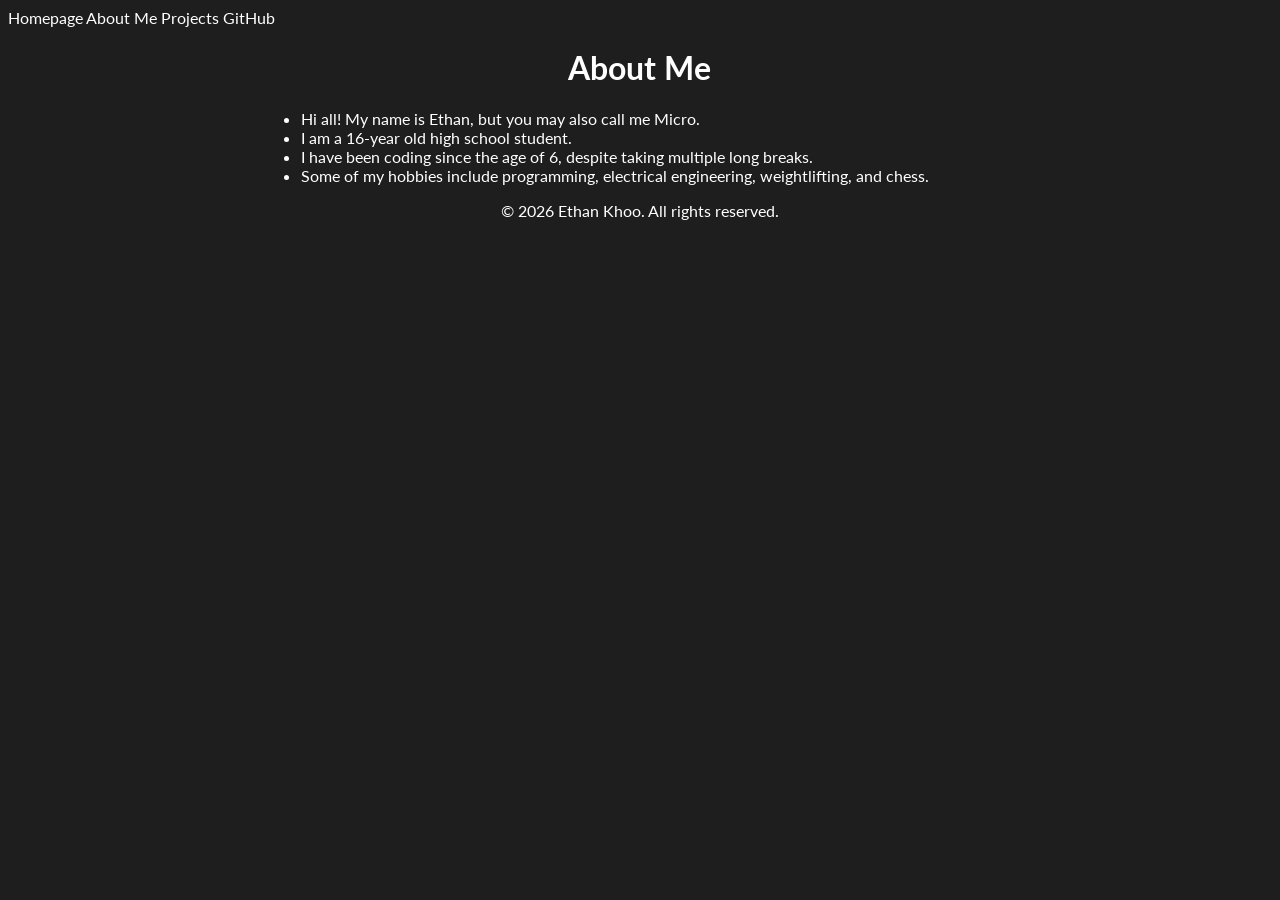
==== about.html @ 7eddb87f "v0.1: Initialized core HTML with main pages and basic CSS" ====
<!DOCTYPE html>
<html lang="en">

    <head>
        <title>About Me</title>
        <meta charset="utf-8">
        <meta name="description" content="Information you need to know about myself.">
        <meta name="keywords" content="Programming, Coding, Engineering, Hardware, Software">
        <meta name="author" content="Ethan Khoo">
        <meta name="viewport" content="width=device-width, initial-scale=1.0">
        <link rel="stylesheet" href="style.css">
        <link href='https://fonts.googleapis.com/css?family=Lato' rel='stylesheet'>
    </head>

    <body>
        <header>
            <nav>
                <a href="/index.html">Homepage</a>
                <a href="/about.html">About Me</a> 
                <a href="/projects.html">Projects</a>
                <a href="https://github.com/MicroChip818" target="blank">GitHub</a>
            </nav>
        </header>

        <main>
            <h1>About Me</h1>
            <ul>
                <li>Hi all! My name is Ethan, but you may also call me Micro.</li>
                <li>I am a 16-year old high school student.</li>
                <li>I have been coding since the age of 6, despite taking multiple long breaks.</li>
                <li>Some of my hobbies include programming, electrical engineering, weightlifting, and chess.</li>
            </ul>
        </main>

        <footer>
            <p>© 2026 Ethan Khoo. All rights reserved.</p>
        </footer>
    </body>
</html>
---- style.css ----
body {
    background-color: rgb(30, 30, 30);
    color: rgb(255, 255, 255);
    font-family: 'Lato', sans-serif;
}

h1 {
    text-align: center;
}

main {
    max-width: 60%;
    margin: 0 auto;
}

a {
    color: rgb(255, 255, 255);
    text-decoration: none;
}

.page-intro, footer {
    text-align: center;
}

img {
    max-width: 95%;
}
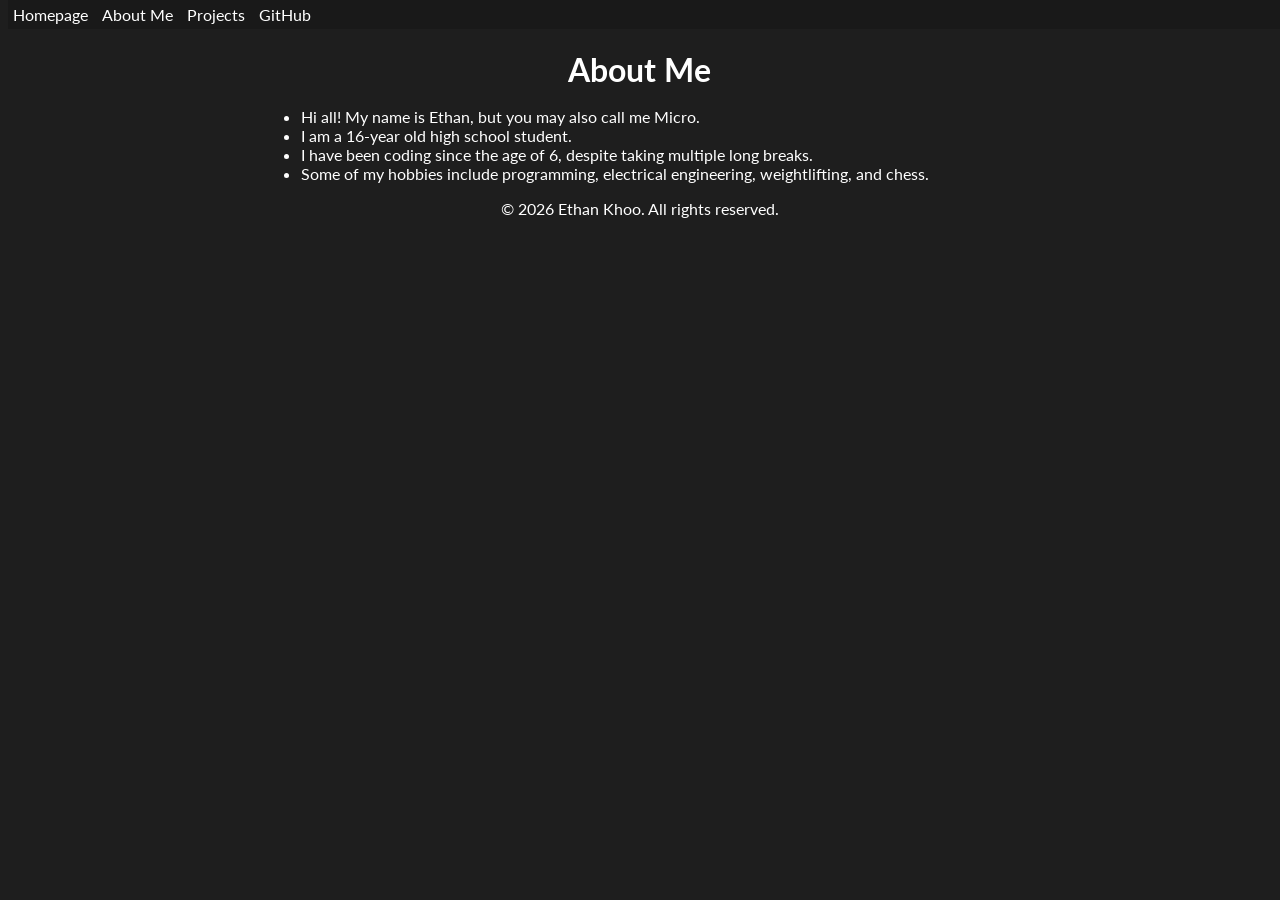
==== commit 3624747e: "v0.1.1: Polished element margins and enhanced the appearance of my featured projects" ====
--- a/about.html
+++ b/about.html
@@ -2,9 +2,9 @@
 <html lang="en">
 
     <head>
-        <title>About Me</title>
+        <title>Micro's Dev Homepage</title>
         <meta charset="utf-8">
-        <meta name="description" content="Information you need to know about myself.">
+        <meta name="description" content="A homepage for my featured projects.">
         <meta name="keywords" content="Programming, Coding, Engineering, Hardware, Software">
         <meta name="author" content="Ethan Khoo">
         <meta name="viewport" content="width=device-width, initial-scale=1.0">
@@ -15,25 +15,27 @@
     <body>
         <header>
             <nav>
-                <a href="/index.html">Homepage</a>
-                <a href="/about.html">About Me</a> 
-                <a href="/projects.html">Projects</a>
-                <a href="https://github.com/MicroChip818" target="blank">GitHub</a>
+                <a href="/index.html" class="nav-links">Homepage</a>
+                <a href="/about.html" class="nav-links">About Me</a> 
+                <a href="/projects.html" class="nav-links">Projects</a>
+                <a href="https://github.com/MicroChip818" target="blank" class="nav-links">GitHub</a>
             </nav>
         </header>
 
-        <main>
-            <h1>About Me</h1>
-            <ul>
-                <li>Hi all! My name is Ethan, but you may also call me Micro.</li>
-                <li>I am a 16-year old high school student.</li>
-                <li>I have been coding since the age of 6, despite taking multiple long breaks.</li>
-                <li>Some of my hobbies include programming, electrical engineering, weightlifting, and chess.</li>
-            </ul>
-        </main>
+        <div class="main">
+            <main>
+                <h1>About Me</h1>
+                <ul>
+                    <li>Hi all! My name is Ethan, but you may also call me Micro.</li>
+                    <li>I am a 16-year old high school student.</li>
+                    <li>I have been coding since the age of 6, despite taking multiple long breaks.</li>
+                    <li>Some of my hobbies include programming, electrical engineering, weightlifting, and chess.</li>
+                </ul>
+            </main>
 
-        <footer>
-            <p>© 2026 Ethan Khoo. All rights reserved.</p>
-        </footer>
+            <footer>
+                <p>© 2026 Ethan Khoo. All rights reserved.</p>
+            </footer>
+        </div>
     </body>
 </html>
--- a/style.css
+++ b/style.css
@@ -4,18 +4,55 @@
     font-family: 'Lato', sans-serif;
 }
 
-h1 {
+nav {
+    position: fixed;
+    top: 0;
+    background-color: rgb(25, 25, 25);
+    width: 100%;
+    z-index: 1;
+    padding-block: 5px;
+}
+
+.nav-links {
+    margin-inline: 5px;
+}
+
+p {
+    margin-top: 8px;
+    margin-bottom: 8px;
+}
+
+h1 { 
     text-align: center;
+    margin-bottom: 18px;
+}
+
+h2 {
+    margin-top: 12px;
+    margin-bottom: 12px;
 }
 
 main {
     max-width: 60%;
     margin: 0 auto;
+    margin-top: 50px;
 }
 
 a {
     color: rgb(255, 255, 255);
     text-decoration: none;
+}
+
+.projects {
+    border-style: solid;
+    border-color: rgb(41, 41, 143);
+    background-color: rgb(4, 84, 163);
+    border-width: 6px;
+    border-radius: 25px;
+    padding-bottom: 15px;
+    padding-inline: 10px;
+    margin-block: 15px;
+    text-align: center;
 }
 
 .page-intro, footer {
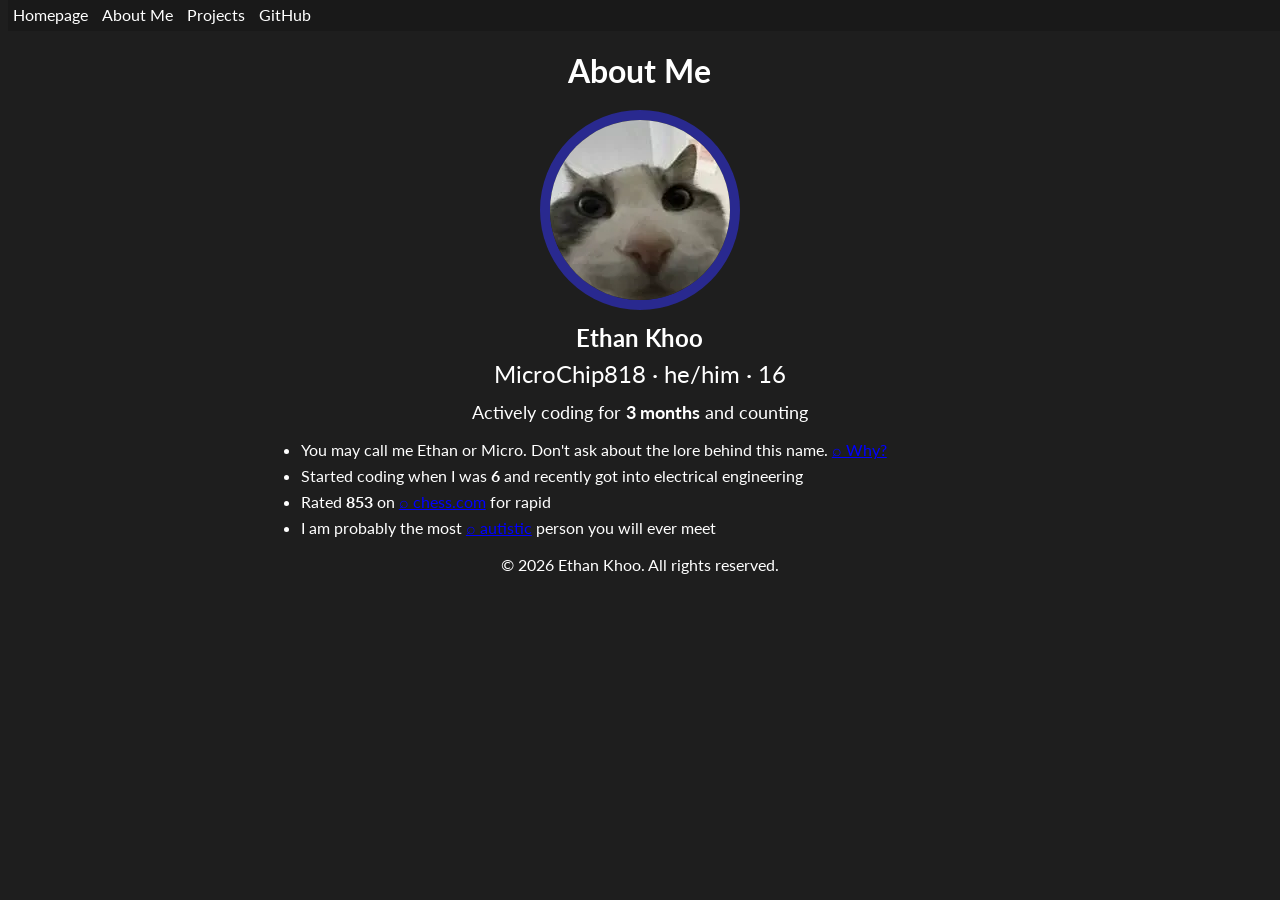
==== commit 3679056b: "v0.1.2: Reworked About Me page" ====
--- a/about.html
+++ b/about.html
@@ -15,9 +15,9 @@
     <body>
         <header>
             <nav>
-                <a href="/index.html" class="nav-links">Homepage</a>
-                <a href="/about.html" class="nav-links">About Me</a> 
-                <a href="/projects.html" class="nav-links">Projects</a>
+                <a href="index.html" class="nav-links">Homepage</a>
+                <a href="about.html" class="nav-links">About Me</a> 
+                <a href="projects.html" class="nav-links">Projects</a>
                 <a href="https://github.com/MicroChip818" target="blank" class="nav-links">GitHub</a>
             </nav>
         </header>
@@ -25,11 +25,19 @@
         <div class="main">
             <main>
                 <h1>About Me</h1>
+                <img class="profile" src="images/profile.png" alt="My profile picture on almost all socials.">
+                <div class="nickname">
+                    <p><b>Ethan Khoo</b></p>
+                    <p>MicroChip818 · he/him · 16</p>
+                </div>
+                <p class="coding-status">Actively coding for <b>3 months</b> and counting</p>
+
+
                 <ul>
-                    <li>Hi all! My name is Ethan, but you may also call me Micro.</li>
-                    <li>I am a 16-year old high school student.</li>
-                    <li>I have been coding since the age of 6, despite taking multiple long breaks.</li>
-                    <li>Some of my hobbies include programming, electrical engineering, weightlifting, and chess.</li>
+                    <li>You may call me Ethan or Micro. Don't ask about the lore behind this name. <a href="https://www.youtube.com/watch?v=dQw4w9WgXcQ" class="about-links">⌕ Why?</a></li>
+                    <li>Started coding when I was <b>6</b> and recently got into electrical engineering</li>
+                    <li>Rated <b>853</b> on <a href="https://chess.com" target="_blank" class="about-links">⌕ chess.com</a> for rapid</li>
+                    <li>I am probably the most <a href="https://en.wikipedia.org/wiki/Autism" target="_blank" class="about-links">⌕ autistic</a> person you will ever meet</li>
                 </ul>
             </main>
 
--- a/style.css
+++ b/style.css
@@ -2,6 +2,8 @@
     background-color: rgb(30, 30, 30);
     color: rgb(255, 255, 255);
     font-family: 'Lato', sans-serif;
+        line-height: 1.3;
+
 }
 
 nav {
@@ -17,9 +19,9 @@
     margin-inline: 5px;
 }
 
-p {
-    margin-top: 8px;
-    margin-bottom: 8px;
+p, li {
+    margin-top: 5px;
+    margin-bottom: 5px;
 }
 
 h1 { 
@@ -43,6 +45,10 @@
     text-decoration: none;
 }
 
+a:hover {
+    color: rgb(0, 0, 255);
+}
+
 .projects {
     border-style: solid;
     border-color: rgb(41, 41, 143);
@@ -55,10 +61,36 @@
     text-align: center;
 }
 
-.page-intro, footer {
+img {
+    max-width: 95%;
+    display: block;
+    margin: auto;
+}
+
+.profile {
+    border: solid;
+    border-color: rgb(41, 41, 143);
+    border-radius: 100%;
+    border-width: 10px;
+}
+
+.nickname {
+    font-size: 24px;
+    margin-top: 12px;
     text-align: center;
 }
 
-img {
-    max-width: 95%;
+.coding-status {
+    font-size: 18px;
+    margin-top: 12px;
+    text-align: center;
+}
+
+.about-links {
+    text-decoration: underline;
+    color: rgb(0, 0, 255)
+}
+
+.page-intro, footer {
+    text-align: center;
 }
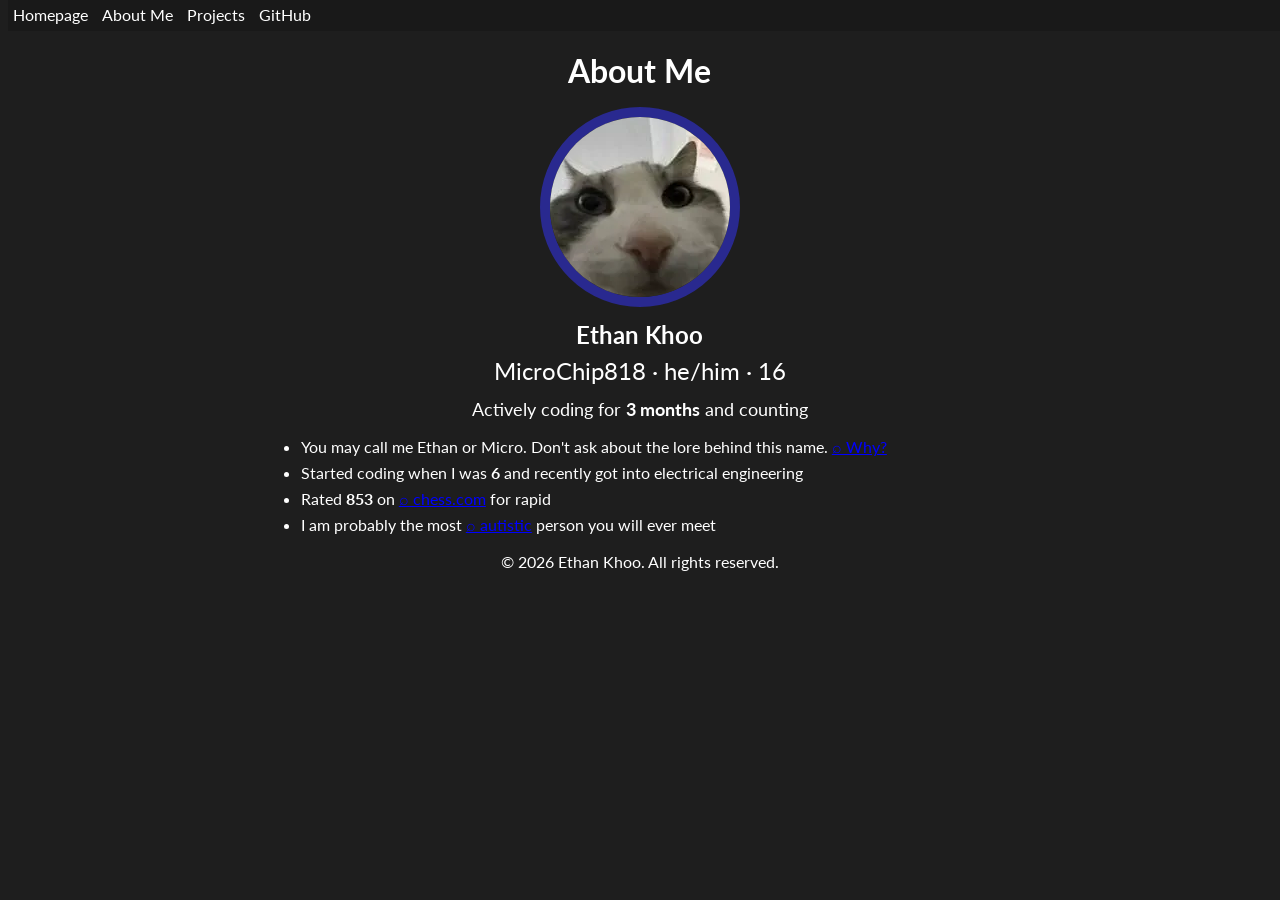
==== commit e1244862: "v0.2: Core HTML and CSS polished, with added project descriptions and tags" ====
--- a/about.html
+++ b/about.html
@@ -32,7 +32,6 @@
                 </div>
                 <p class="coding-status">Actively coding for <b>3 months</b> and counting</p>
 
-
                 <ul>
                     <li>You may call me Ethan or Micro. Don't ask about the lore behind this name. <a href="https://www.youtube.com/watch?v=dQw4w9WgXcQ" class="about-links">⌕ Why?</a></li>
                     <li>Started coding when I was <b>6</b> and recently got into electrical engineering</li>
--- a/style.css
+++ b/style.css
@@ -26,7 +26,7 @@
 
 h1 { 
     text-align: center;
-    margin-bottom: 18px;
+    margin-bottom: 15px;
 }
 
 h2 {
@@ -46,19 +46,23 @@
 }
 
 a:hover {
-    color: rgb(0, 0, 255);
+    color: rgb(0, 162, 255);
 }
 
 .projects {
     border-style: solid;
     border-color: rgb(41, 41, 143);
-    background-color: rgb(4, 84, 163);
+    background-color: rgb(13, 118, 223);
     border-width: 6px;
     border-radius: 25px;
     padding-bottom: 15px;
     padding-inline: 10px;
     margin-block: 15px;
     text-align: center;
+}
+
+.project-names {
+    font-size: 18px;
 }
 
 img {
@@ -86,7 +90,7 @@
     text-align: center;
 }
 
-.about-links {
+.about-links, .about-links:hover {
     text-decoration: underline;
     color: rgb(0, 0, 255)
 }
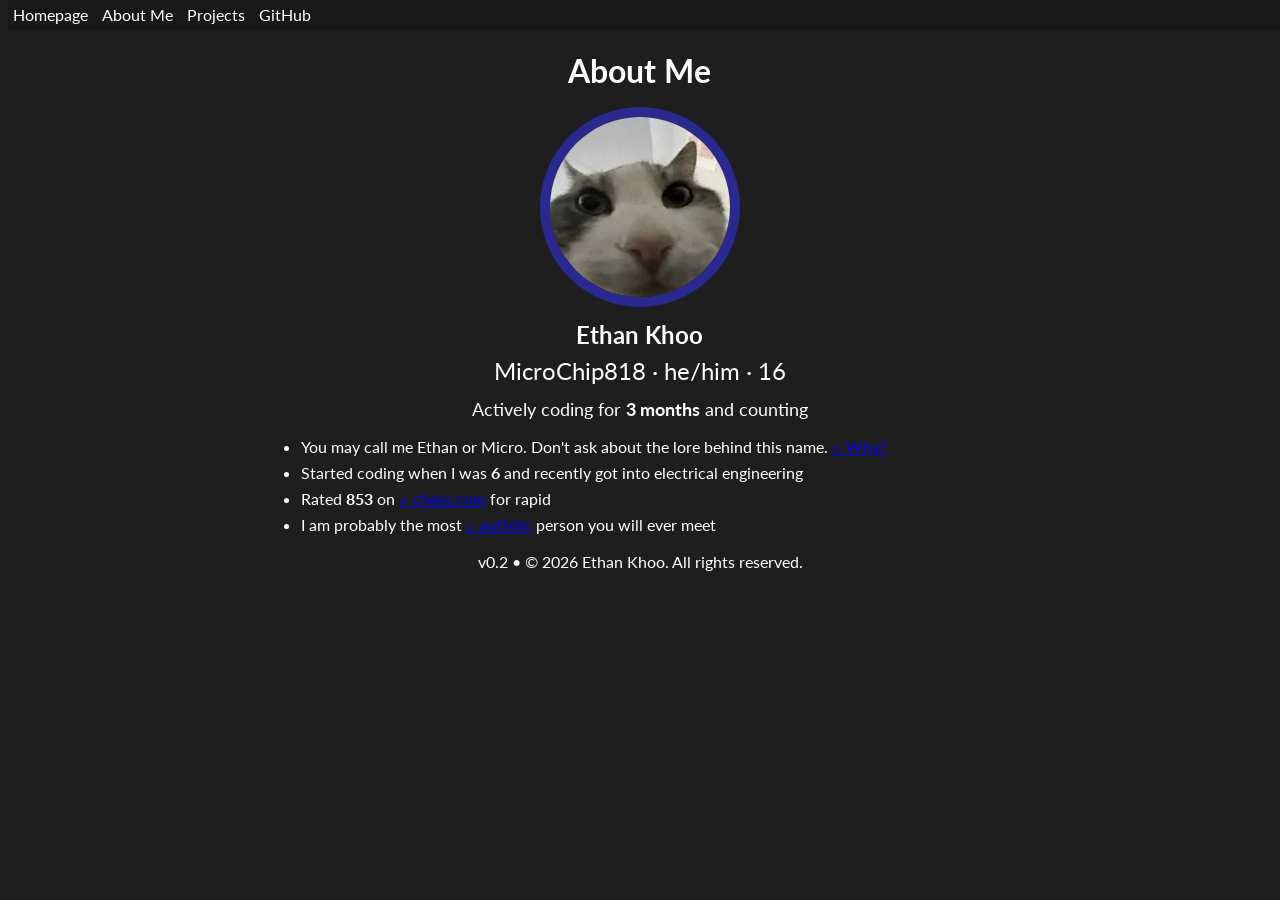
==== commit 4e733c94: "Polished README by adding programming languages used to build my site, as well as a screenshot and l" ====
--- a/about.html
+++ b/about.html
@@ -9,7 +9,7 @@
         <meta name="author" content="Ethan Khoo">
         <meta name="viewport" content="width=device-width, initial-scale=1.0">
         <link rel="stylesheet" href="style.css">
-        <link href='https://fonts.googleapis.com/css?family=Lato' rel='stylesheet'>
+        <link href="https://fonts.googleapis.com/css2?family=Lato:wght@400;700&display=swap" rel="stylesheet">
     </head>
 
     <body>
@@ -22,27 +22,25 @@
             </nav>
         </header>
 
-        <div class="main">
-            <main>
-                <h1>About Me</h1>
-                <img class="profile" src="images/profile.png" alt="My profile picture on almost all socials.">
-                <div class="nickname">
-                    <p><b>Ethan Khoo</b></p>
-                    <p>MicroChip818 · he/him · 16</p>
-                </div>
-                <p class="coding-status">Actively coding for <b>3 months</b> and counting</p>
+        <main>
+            <h1>About Me</h1>
+            <img class="profile" src="images/profile.png" alt="My profile picture on almost all socials.">
+            <div class="nickname">
+                <p><b>Ethan Khoo</b></p>
+                <p>MicroChip818 · he/him · 16</p>
+            </div>
+            <p class="coding-status">Actively coding for <b>3 months</b> and counting</p>
 
-                <ul>
-                    <li>You may call me Ethan or Micro. Don't ask about the lore behind this name. <a href="https://www.youtube.com/watch?v=dQw4w9WgXcQ" class="about-links">⌕ Why?</a></li>
-                    <li>Started coding when I was <b>6</b> and recently got into electrical engineering</li>
-                    <li>Rated <b>853</b> on <a href="https://chess.com" target="_blank" class="about-links">⌕ chess.com</a> for rapid</li>
-                    <li>I am probably the most <a href="https://en.wikipedia.org/wiki/Autism" target="_blank" class="about-links">⌕ autistic</a> person you will ever meet</li>
-                </ul>
-            </main>
+            <ul>
+                <li>You may call me Ethan or Micro. Don't ask about the lore behind this name. <a href="https://www.youtube.com/watch?v=dQw4w9WgXcQ" class="about-links">⌕ Why?</a></li>
+                <li>Started coding when I was <b>6</b> and recently got into electrical engineering</li>
+                <li>Rated <b>853</b> on <a href="https://chess.com" target="_blank" class="about-links">⌕ chess.com</a> for rapid</li>
+                <li>I am probably the most <a href="https://en.wikipedia.org/wiki/Autism" target="_blank" class="about-links">⌕ autistic</a> person you will ever meet</li>
+            </ul>
+        </main>
 
-            <footer>
-                <p>© 2026 Ethan Khoo. All rights reserved.</p>
-            </footer>
-        </div>
+        <footer>
+            <p>v0.2 • © 2026 Ethan Khoo. All rights reserved.</p>
+        </footer>
     </body>
 </html>
--- a/style.css
+++ b/style.css
@@ -2,8 +2,7 @@
     background-color: rgb(30, 30, 30);
     color: rgb(255, 255, 255);
     font-family: 'Lato', sans-serif;
-        line-height: 1.3;
-
+    line-height: 1.3;
 }
 
 nav {
@@ -61,6 +60,37 @@
     text-align: center;
 }
 
+.entry {
+    position: fixed;
+    top: 50%;
+    left: 50%;
+    transform: translate(-50%, -50%);
+    height: 175px;
+    width: 175px;
+    border-style: solid;
+    background-color: rgb(0, 0, 255);
+    border-width: 5px;
+    border-radius: 100%;
+    font-family: Lato, sans-serif;
+    color: rgb(255, 255, 255);
+}
+
+.entry:hover {
+    cursor: pointer;
+}
+
+.entry-intro {
+    font-size: 24px;
+}
+
+.entry-clicks {
+    font-size: 18px;
+}
+
+.global-clicks:hover {
+    cursor: pointer;
+}
+
 .project-names {
     font-size: 18px;
 }
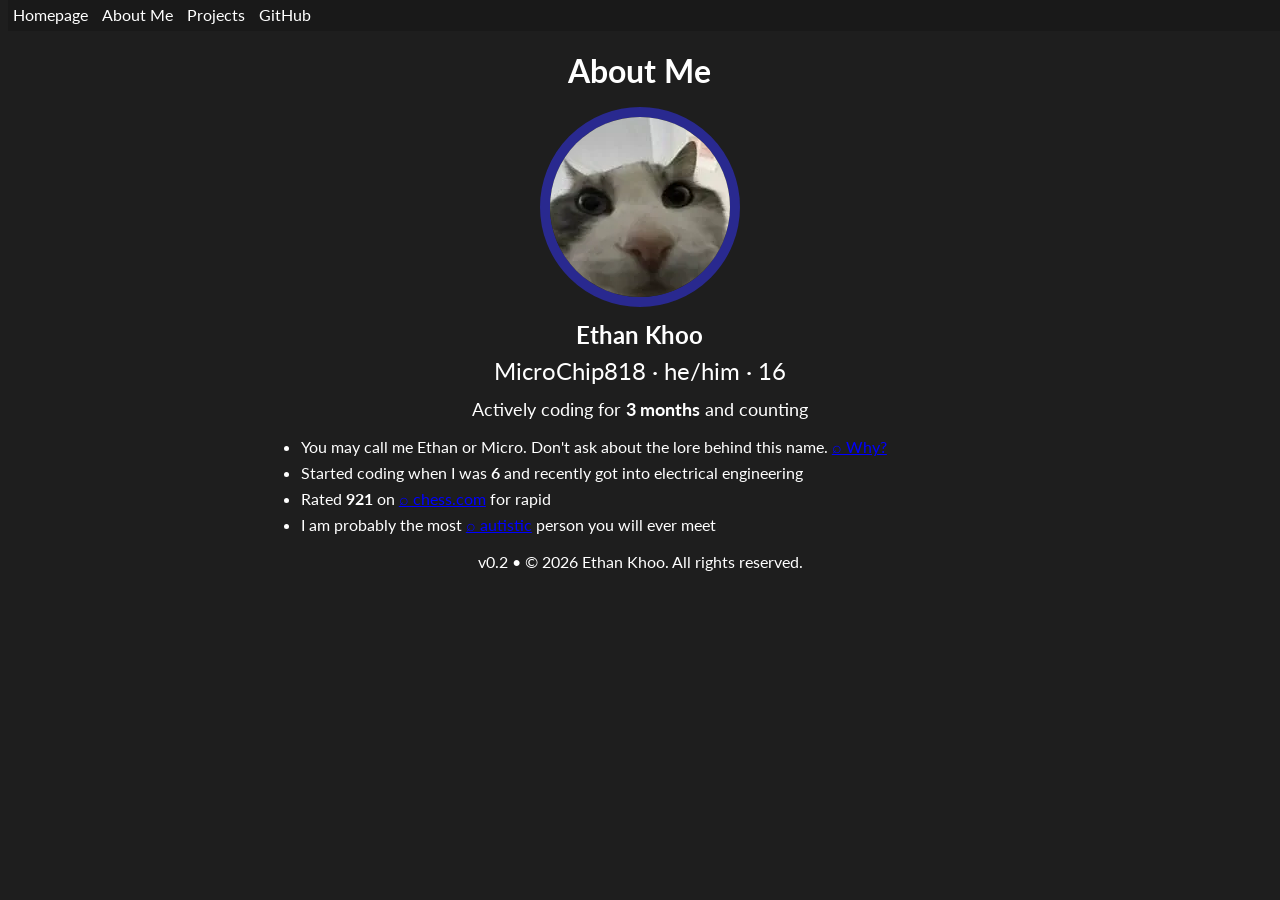
==== commit e473831c: "Fixed my chess rapid rating" ====
--- a/about.html
+++ b/about.html
@@ -34,7 +34,7 @@
             <ul>
                 <li>You may call me Ethan or Micro. Don't ask about the lore behind this name. <a href="https://www.youtube.com/watch?v=dQw4w9WgXcQ" class="about-links">⌕ Why?</a></li>
                 <li>Started coding when I was <b>6</b> and recently got into electrical engineering</li>
-                <li>Rated <b>853</b> on <a href="https://chess.com" target="_blank" class="about-links">⌕ chess.com</a> for rapid</li>
+                <li>Rated <b>921</b> on <a href="https://chess.com" target="_blank" class="about-links">⌕ chess.com</a> for rapid</li>
                 <li>I am probably the most <a href="https://en.wikipedia.org/wiki/Autism" target="_blank" class="about-links">⌕ autistic</a> person you will ever meet</li>
             </ul>
         </main>
